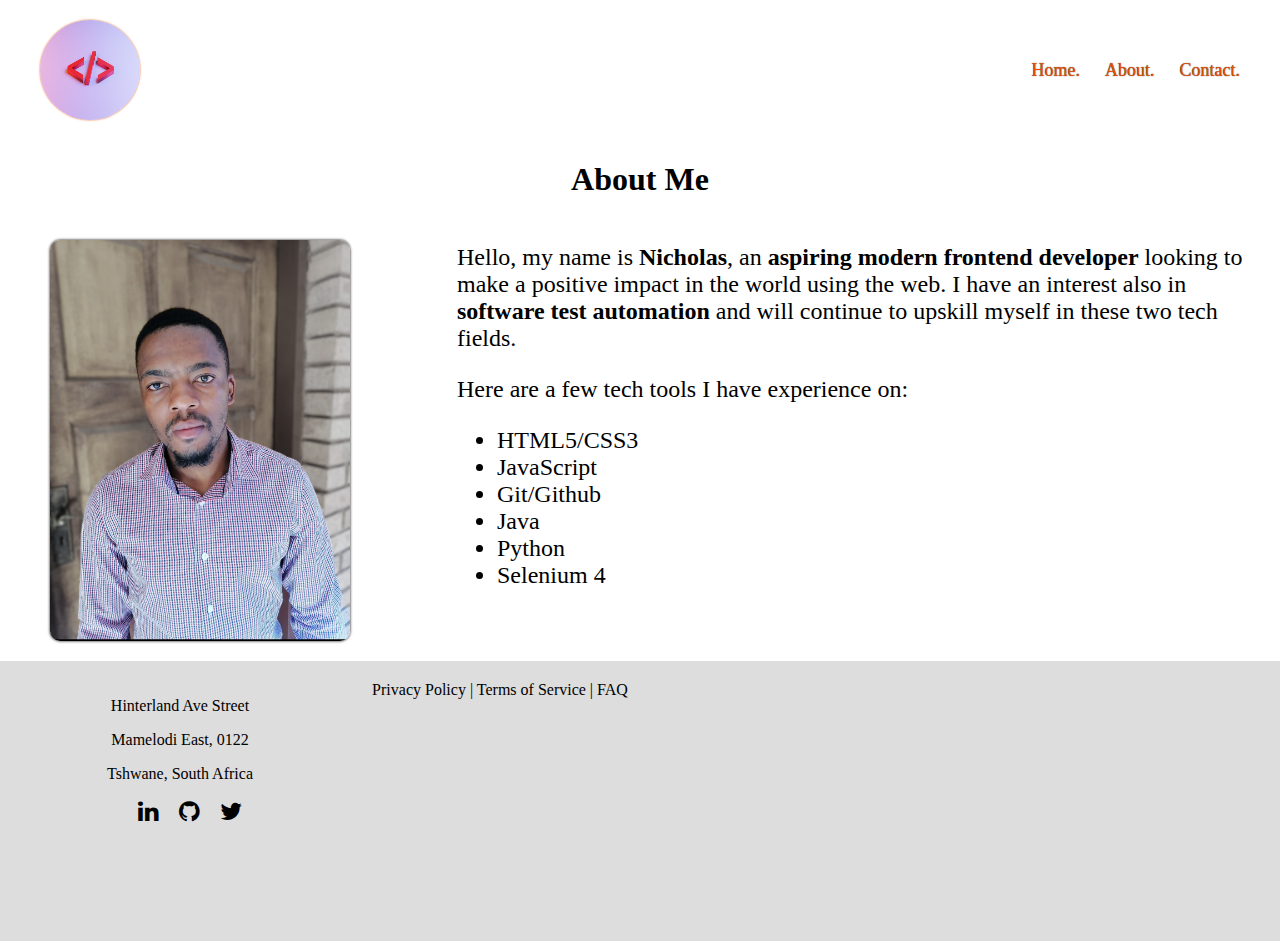
==== about.html @ f92638f6 "Initial commit" ====
<!DOCTYPE html>
<html>
  <head>
    <meta charset="UTF-8">
    <title>About Me</title>
    <link rel="stylesheet" href="https://cdnjs.cloudflare.com/ajax/libs/font-awesome/4.7.0/css/font-awesome.min.css">
    <style>
      * {
        box-sizing: border-box;
      }
      body {
        font-family: Cambria, Cochin, Georgia, Times, 'Times New Roman', serif;
        margin: 0;
      }

      header {
        display: flex;
        justify-content: space-between;
        align-items: center;
        padding: 20px 40px;
        background-color: #fff;
      }
      .logo {
        width: 100px;
        height: 100px;
        border-radius: 50%;
        box-shadow: 0 0 2px 0px #e75000;
      }
      nav {
        display: flex;
        justify-content: center;
        align-items: center;
      }
      nav a {
        margin-left: 25px;
        color: #e75000;
        font-size: 18px;
        text-shadow: 0 0 1px #222;
        text-decoration: none;
      }
      nav a:hover {
        color: #333;
      }
      main  {
        padding: 0 30px;
      }
      main > div {
        display: flex;
        justify-content: space-between;
        gap: 40px;
      }

      h1 {
        text-align: center;
      }
      .about-me {
        width: 65%;
        font-size: 1.5rem;
      }
      .image {
        width: 300px;
        box-shadow: 0 0 3px #000;
        object-fit: cover;
        border-radius: 10px;
        margin: 20px;
      }
      footer {
        display: flex;
        flex-wrap: wrap;
        justify-content: space-between;
        padding: 20px;
        background-color: #ddd;
      }
      .address {
        text-align: center;
        flex: 10%;
      }
      .social-media {
        display: flex;
        justify-content: center;
        align-items: center;
      }
      .social-media i {
        margin-left: 20px;
        font-size: 24px;
        color: #000;
      }
      .quick-links {
        text-align: center;
        flex: 10%;
      }
      .quick-links a {
        margin-top: 20px;
        color: #000;
        text-decoration: none;
      }
      .map {
        width: 100%;
        height: 240px;
        flex: 30%;
      }
    </style>
  </head>
  <body>
  <header>
    <img src="assets/logo.jpg" alt="Logo" class="logo">
    <nav>
      <a href="index.html">Home.</a>
      <a href="#">About.</a>
      <a href="contact.html">Contact.</a>
    </nav>
  </header>
  <main>
    <h1>About Me</h1>
    <div>
      <img src="assets/nicho.jpg" alt="Nicholas picture" class="image">
      <div class="about-me">
          <p>Hello, my name is <b>Nicholas</b>, an <b>aspiring modern frontend developer</b> looking to make a positive impact
            in the world using the web. I have an interest also in <b>software test automation</b> and will continue
            to upskill myself in these two tech fields. 
          </p>
          <p>Here are a few tech tools I have experience on:</p>
          <ul>
            <li>HTML5/CSS3</li>
            <li>JavaScript</li>
            <li>Git/Github</li>
            <li>Java</li>
            <li>Python</li>
            <li>Selenium 4</li>
          </ul>
      </div>
    </div>
  </main>
  <footer>
    <div class="address">
      <p>Hinterland Ave Street</p>
      <p>Mamelodi East, 0122</p>
      <p>Tshwane, South Africa</p>
      <div class="social-media">
        <a href="https://za.linkedin.com/in/nicholasrabalao" target="_blank"><i class="fa fa-linkedin"></i></a>
        <a href="https://github.com/rabnic" target="_blank"><i class="fa fa-github"></i></a>
        <a href="https://mobile.twitter.com/rabnic101" target="_blank"><i class="fa fa-twitter" aria-hidden="true"></i></a>
      </div>
    </div>
    <div class="quick-links">
      <a href="#">Privacy Policy | </a>
      <a href="#">Terms of Service | </a>
      <a href="#">FAQ</a>
    </div>
    <div class="map">
      <iframe src="https://www.google.com/maps/embed?pb=!1m18!1m12!1m3!1d5351.891493876127!2d28.391300148379692!3d-25.72312924536731!2m3!1f0!2f0!3f0!3m2!1i1024!2i768!4f13.1!3m3!1m2!1s0x1e955f3419f8521f%3A0xb4053d3353d81b4b!2sHinterland%20Ave%2C%20Mamelodi%2C%20Pretoria%2C%200122!5e0!3m2!1sen!2sza!4v1675753334502!5m2!1sen!2sza" width="600" height="240" style="border:0;" allowfullscreen="" loading="lazy" referrerpolicy="no-referrer-when-downgrade"></iframe>
    </div>
  </footer>
</body>
</html>
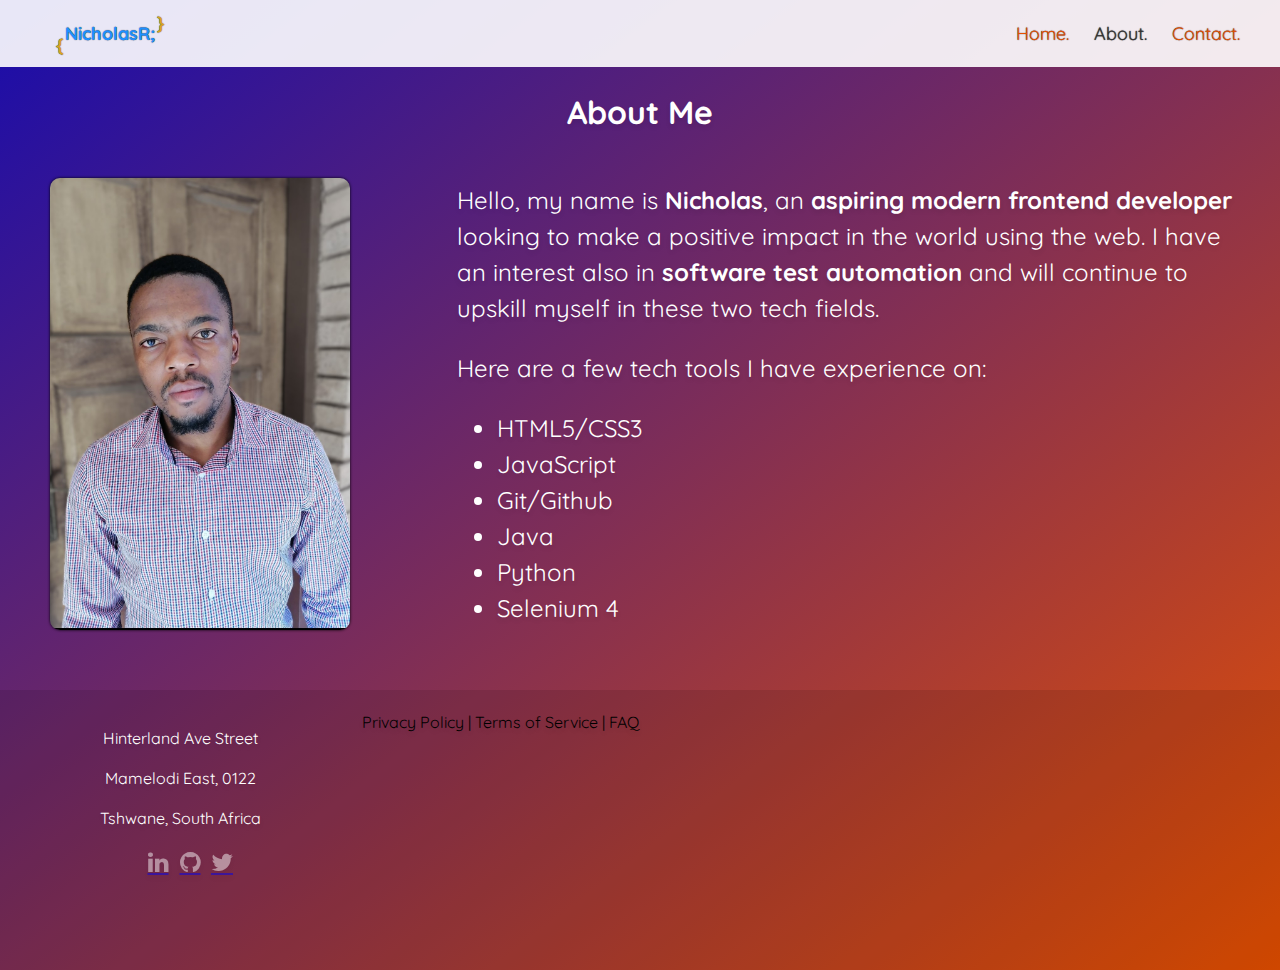
==== commit f2c959ba: "Task 2 CSS additions" ====
--- a/about.html
+++ b/about.html
@@ -4,43 +4,9 @@
     <meta charset="UTF-8">
     <title>About Me</title>
     <link rel="stylesheet" href="https://cdnjs.cloudflare.com/ajax/libs/font-awesome/4.7.0/css/font-awesome.min.css">
+    <link rel="stylesheet" href="https://fonts.googleapis.com/css?family=Montserrat|Quicksand">
+    <link rel="stylesheet" href="assets/css/styles.css">
     <style>
-      * {
-        box-sizing: border-box;
-      }
-      body {
-        font-family: Cambria, Cochin, Georgia, Times, 'Times New Roman', serif;
-        margin: 0;
-      }
-
-      header {
-        display: flex;
-        justify-content: space-between;
-        align-items: center;
-        padding: 20px 40px;
-        background-color: #fff;
-      }
-      .logo {
-        width: 100px;
-        height: 100px;
-        border-radius: 50%;
-        box-shadow: 0 0 2px 0px #e75000;
-      }
-      nav {
-        display: flex;
-        justify-content: center;
-        align-items: center;
-      }
-      nav a {
-        margin-left: 25px;
-        color: #e75000;
-        font-size: 18px;
-        text-shadow: 0 0 1px #222;
-        text-decoration: none;
-      }
-      nav a:hover {
-        color: #333;
-      }
       main  {
         padding: 0 30px;
       }
@@ -64,56 +30,21 @@
         border-radius: 10px;
         margin: 20px;
       }
-      footer {
-        display: flex;
-        flex-wrap: wrap;
-        justify-content: space-between;
-        padding: 20px;
-        background-color: #ddd;
-      }
-      .address {
-        text-align: center;
-        flex: 10%;
-      }
-      .social-media {
-        display: flex;
-        justify-content: center;
-        align-items: center;
-      }
-      .social-media i {
-        margin-left: 20px;
-        font-size: 24px;
-        color: #000;
-      }
-      .quick-links {
-        text-align: center;
-        flex: 10%;
-      }
-      .quick-links a {
-        margin-top: 20px;
-        color: #000;
-        text-decoration: none;
-      }
-      .map {
-        width: 100%;
-        height: 240px;
-        flex: 30%;
-      }
     </style>
   </head>
   <body>
   <header>
-    <img src="assets/logo.jpg" alt="Logo" class="logo">
+    <a href="index.html" class="logo">NicholasR;</a>
     <nav>
       <a href="index.html">Home.</a>
-      <a href="#">About.</a>
+      <a href="#" class="active">About.</a>
       <a href="contact.html">Contact.</a>
     </nav>
   </header>
   <main>
     <h1>About Me</h1>
     <div>
-      <img src="assets/nicho.jpg" alt="Nicholas picture" class="image">
+      <img src="assets/images/nicho.jpg" alt="Nicholas picture" class="image">
       <div class="about-me">
           <p>Hello, my name is <b>Nicholas</b>, an <b>aspiring modern frontend developer</b> looking to make a positive impact
             in the world using the web. I have an interest also in <b>software test automation</b> and will continue
--- a/assets/css/styles.css
+++ b/assets/css/styles.css
@@ -0,0 +1,131 @@
+* {
+    box-sizing: border-box;
+  }
+
+html {
+    background-color: #5f45bb;
+    background-image: linear-gradient(to bottom right,#180cac, #e75000);
+    color: #fff;
+    font-family: "Quicksand", sans-serif;
+    font-size: 16px;
+    -moz-osx-font-smoothing: grayscale;
+    -webkit-font-smoothing: antialiased;
+    line-height: 1.5;
+    min-height: 100vh;
+    min-width: 300px;
+    overflow-x: hidden;
+    text-shadow: 0 3px 5px rgba(0,0,0,0.1);
+}
+  body {
+    margin: 0;
+  }
+
+/* Header Section*/
+
+  header {
+    display: flex;
+    justify-content: space-between;
+    align-items: center;
+    padding: 20px 40px;
+    background-color: rgba(255,255,255,.9);
+  }
+  .logo {
+    margin-left: 25px;
+    color: #1e90ff;
+    font-size: 18px;
+    text-shadow: 0 0 1px #222;
+    text-decoration: none;
+    position: relative;
+    font-weight: 700;
+  }
+  .logo:hover {
+    font-weight: 900;
+  }
+  .logo::before {
+    content: "{";
+    position: absolute;
+    bottom: -40%;
+    left: -10%;
+    color: #daa520;
+  }
+  .logo::after {
+    content: "}";
+    position: absolute;
+    top: -40%;
+    right: -10%;
+    color: #daa520;
+  }
+  nav {
+    display: flex;
+    justify-content: center;
+    align-items: center;
+  }
+  nav a {
+    margin-left: 25px;
+    color: #e75000;
+    font-size: 18px;
+    text-shadow: 0 0 1px #222;
+    text-decoration: none;
+  }
+  nav a:hover,
+  .active {
+    color: #333;
+  }
+
+
+  /* Footer Section */
+  footer {
+    display: flex;
+    flex-wrap: wrap;
+    justify-content: space-between;
+    padding: 20px;
+    margin-top: 2.5rem;
+    background-color: rgba(0,0,0,0.1);
+  }
+  .address {
+    text-align: center;
+    flex: 10%;
+  }
+  .social-media {
+    display: flex;
+    justify-content: center;
+    align-items: center;
+  }
+  .social-media i {
+    margin-left: 20px;
+    font-size: 24px;
+    color: whitesmoke;
+  }
+  .social-media a {
+    align-items: center;
+    display: flex;
+    font-size: 1.5rem;
+    height: 2rem;
+    justify-content: center;
+    opacity: .5;
+    transition-property: opacity, transform;
+    width: 2rem;
+    will-change: opacity, transform;
+}
+.social-media a:hover {
+    opacity: 1;
+    transform: scale(1.25);
+}
+.social-media a:active {
+    opacity: 1;
+    transform: scale(1.1);
+}
+  .quick-links {
+    text-align: center;
+    flex: 10%;
+  }
+  .quick-links a {
+    margin-top: 20px;
+    color: #000;
+    text-decoration: none;
+  }
+  .map {
+    width: 100%;
+    height: 240px;
+    flex: 30%;
+  }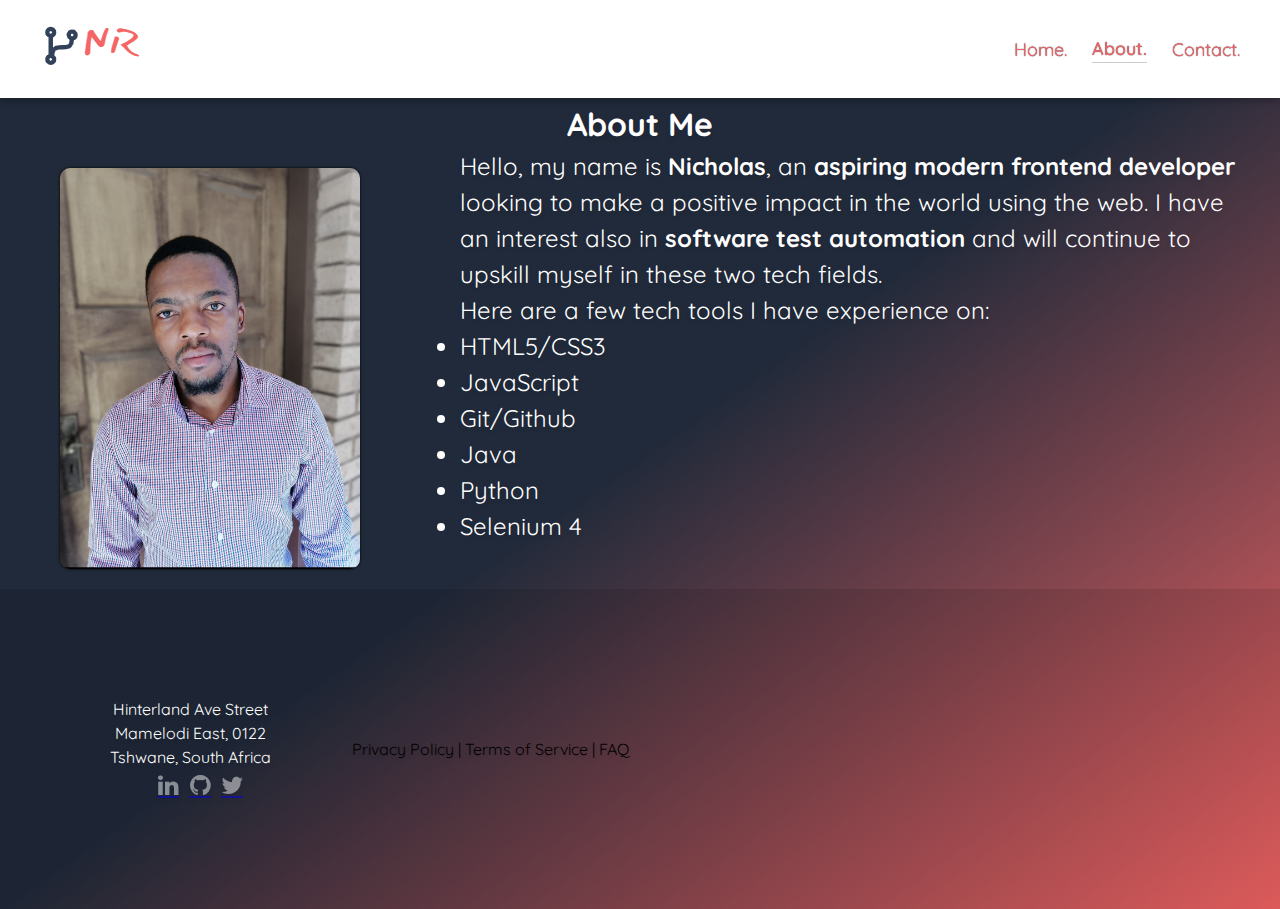
==== commit 23db61d1: "Formspree integration, linear-gradient & animated bg" ====
--- a/about.html
+++ b/about.html
@@ -5,6 +5,7 @@
     <title>About Me</title>
     <link rel="stylesheet" href="https://cdnjs.cloudflare.com/ajax/libs/font-awesome/4.7.0/css/font-awesome.min.css">
     <link rel="stylesheet" href="https://fonts.googleapis.com/css?family=Montserrat|Quicksand">
+    <link rel="stylesheet" href="assets/css/animations.css">
     <link rel="stylesheet" href="assets/css/styles.css">
     <style>
       main  {
@@ -33,15 +34,17 @@
     </style>
   </head>
   <body>
-  <header>
-    <a href="index.html" class="logo">NicholasR;</a>
+  <header class="main-side-margins">
+    <a href="index.html" class="logo">
+      <img src="/assets/logo/logo1.png" alt="logo">
+    </a>
     <nav>
       <a href="index.html">Home.</a>
       <a href="#" class="active">About.</a>
       <a href="contact.html">Contact.</a>
     </nav>
   </header>
-  <main>
+  <main class="main-side-margins">
     <h1>About Me</h1>
     <div>
       <img src="assets/images/nicho.jpg" alt="Nicholas picture" class="image">
@@ -62,7 +65,7 @@
       </div>
     </div>
   </main>
-  <footer>
+  <footer class="main-side-margins">
     <div class="address">
       <p>Hinterland Ave Street</p>
       <p>Mamelodi East, 0122</p>
--- a/assets/css/animations.css
+++ b/assets/css/animations.css
@@ -0,0 +1,166 @@
+@keyframes move {
+    100% {
+        transform: translate3d(0, 0, 1px) rotate(360deg);
+    }
+}
+
+
+.background {
+    position: fixed;
+    z-index: -1;
+    width: 100vw;
+    height: 100vh;
+    top: 0;
+    left: 0;
+    background: #33425b;
+    overflow: hidden;
+}
+
+.background span {
+    width: 20vmin;
+    height: 20vmin;
+    border-radius: 20vmin;
+    backface-visibility: hidden;
+    position: absolute;
+    animation: move;
+    animation-duration: 45;
+    animation-timing-function: linear;
+    animation-iteration-count: infinite;
+}
+
+
+.background span:nth-child(0) {
+    color: #583C87;
+    top: 73%;
+    left: 96%;
+    animation-duration: 23s;
+    animation-delay: -41s;
+    transform-origin: 11vw 7vh;
+    box-shadow: 40vmin 0 5.953020078963206vmin currentColor;
+}
+.background span:nth-child(1) {
+    color: #583C87;
+    top: 63%;
+    left: 68%;
+    animation-duration: 8s;
+    animation-delay: -23s;
+    transform-origin: -7vw -14vh;
+    box-shadow: -40vmin 0 5.940136024410852vmin currentColor;
+}
+.background span:nth-child(2) {
+    color: #306040;
+    top: 54%;
+    left: 62%;
+    animation-duration: 16s;
+    animation-delay: -7s;
+    transform-origin: -19vw 14vh;
+    box-shadow: -40vmin 0 5.471797781691054vmin currentColor;
+}
+.background span:nth-child(3) {
+    color: #f22f0f;
+    top: 10%;
+    left: 51%;
+    animation-duration: 38s;
+    animation-delay: -23s;
+    transform-origin: 24vw -16vh;
+    box-shadow: 40vmin 0 5.476714451799298vmin currentColor;
+}
+.background span:nth-child(4) {
+    color: #583C87;
+    top: 82%;
+    left: 63%;
+    animation-duration: 21s;
+    animation-delay: -48s;
+    transform-origin: 19vw -9vh;
+    box-shadow: -40vmin 0 5.9199550195365696vmin currentColor;
+}
+.background span:nth-child(5) {
+    color: #E45A84;
+    top: 81%;
+    left: 3%;
+    animation-duration: 26s;
+    animation-delay: -17s;
+    transform-origin: 19vw 3vh;
+    box-shadow: -40vmin 0 5.333777073296177vmin currentColor;
+}
+.background span:nth-child(6) {
+    color: #f66565;
+    top: 74%;
+    left: 15%;
+    animation-duration: 10s;
+    animation-delay: -21s;
+    transform-origin: 0vw 20vh;
+    box-shadow: 40vmin 0 5.6942148413228235vmin currentColor;
+}
+.background span:nth-child(7) {
+    color: #56be41;
+    top: 27%;
+    left: 28%;
+    animation-duration: 20s;
+    animation-delay: -14s;
+    transform-origin: -11vw 11vh;
+    box-shadow: 40vmin 0 5.6390427737221085vmin currentColor;
+}
+.background span:nth-child(8) {
+    color: #f66565;
+    top: 82%;
+    left: 40%;
+    animation-duration: 40s;
+    animation-delay: -21s;
+    transform-origin: -1vw 18vh;
+    box-shadow: -40vmin 0 5.518510955146656vmin currentColor;
+}
+.background span:nth-child(9) {
+    color: #583C87;
+    top: 12%;
+    left: 87%;
+    animation-duration: 54s;
+    animation-delay: -31s;
+    transform-origin: -7vw -13vh;
+    box-shadow: 40vmin 0 5.157415306946546vmin currentColor;
+}
+.background span:nth-child(10) {
+    color: #E45A84;
+    top: 100%;
+    left: 14%;
+    animation-duration: 43s;
+    animation-delay: -19s;
+    transform-origin: 18vw -19vh;
+    box-shadow: -40vmin 0 5.449330174903652vmin currentColor;
+}
+.background span:nth-child(11) {
+    color: #583C87;
+    top: 27%;
+    left: 53%;
+    animation-duration: 25s;
+    animation-delay: -44s;
+    transform-origin: 23vw -7vh;
+    box-shadow: 40vmin 0 5.630420451438224vmin currentColor;
+}
+.background span:nth-child(12) {
+    color: #56be41;
+    top: 85%;
+    left: 36%;
+    animation-duration: 30s;
+    animation-delay: -28s;
+    transform-origin: -11vw 20vh;
+    box-shadow: -40vmin 0 5.068755831469909vmin currentColor;
+}
+.background span:nth-child(13) {
+    color: #93902f;
+    top: 61%;
+    left: 27%;
+    animation-duration: 37s;
+    animation-delay: -4s;
+    transform-origin: 23vw -9vh;
+    box-shadow: -40vmin 0 5.409451221899558vmin currentColor;
+}
+.background span:nth-child(14) {
+    color: #34efe4;
+    top: 12%;
+    left: 35%;
+    animation-duration: 34s;
+    animation-delay: -19s;
+    transform-origin: -10vw -23vh;
+    box-shadow: -40vmin 0 5.400829454800401vmin currentColor;
+}
--- a/assets/css/styles.css
+++ b/assets/css/styles.css
@@ -1,10 +1,12 @@
 * {
     box-sizing: border-box;
+    margin: 0;
+    padding: 0;
   }
 
 html {
     background-color: #5f45bb;
-    background-image: linear-gradient(to bottom right,#180cac, #e75000);
+    background-image: linear-gradient(to bottom right,#212a3a 50%, #f66565);
     color: #fff;
     font-family: "Quicksand", sans-serif;
     font-size: 16px;
@@ -13,24 +15,35 @@
     line-height: 1.5;
     min-height: 100vh;
     min-width: 300px;
+    width: 100%;
     overflow-x: hidden;
     text-shadow: 0 3px 5px rgba(0,0,0,0.1);
 }
   body {
     margin: 0;
+    padding-top: 100px;
+  }
+
+  .main-side-margins {
+    padding-left: 40px;
+    padding-right: 40px;
   }
 
 /* Header Section*/
 
   header {
+    position: fixed;
+    top: 0;
+    width: 100%;
+    z-index: 100;
     display: flex;
     justify-content: space-between;
     align-items: center;
-    padding: 20px 40px;
-    background-color: rgba(255,255,255,.9);
+    padding: 20px 0px;
+    background-color: #fff;
+    box-shadow: 0 4px 6px rgba(0,0,0,.2);
   }
   .logo {
-    margin-left: 25px;
     color: #1e90ff;
     font-size: 18px;
     text-shadow: 0 0 1px #222;
@@ -42,18 +55,11 @@
     font-weight: 900;
   }
   .logo::before {
-    content: "{";
-    position: absolute;
-    bottom: -40%;
-    left: -10%;
-    color: #daa520;
+    content: "";
+
   }
   .logo::after {
-    content: "}";
-    position: absolute;
-    top: -40%;
-    right: -10%;
-    color: #daa520;
+    content: "";
   }
   nav {
     display: flex;
@@ -62,14 +68,17 @@
   }
   nav a {
     margin-left: 25px;
-    color: #e75000;
+    color: #f66565;
     font-size: 18px;
-    text-shadow: 0 0 1px #222;
+    text-shadow: 0 0 1px #212a3a;
     text-decoration: none;
   }
+
+ 
   nav a:hover,
   .active {
-    color: #333;
+    font-weight: 500;
+    border-bottom: rgba(0,0,0,.2) .3px solid;
   }
 
 
@@ -78,8 +87,8 @@
     display: flex;
     flex-wrap: wrap;
     justify-content: space-between;
-    padding: 20px;
-    margin-top: 2.5rem;
+    align-items: center;
+    padding: 40px 20px;
     background-color: rgba(0,0,0,0.1);
   }
   .address {
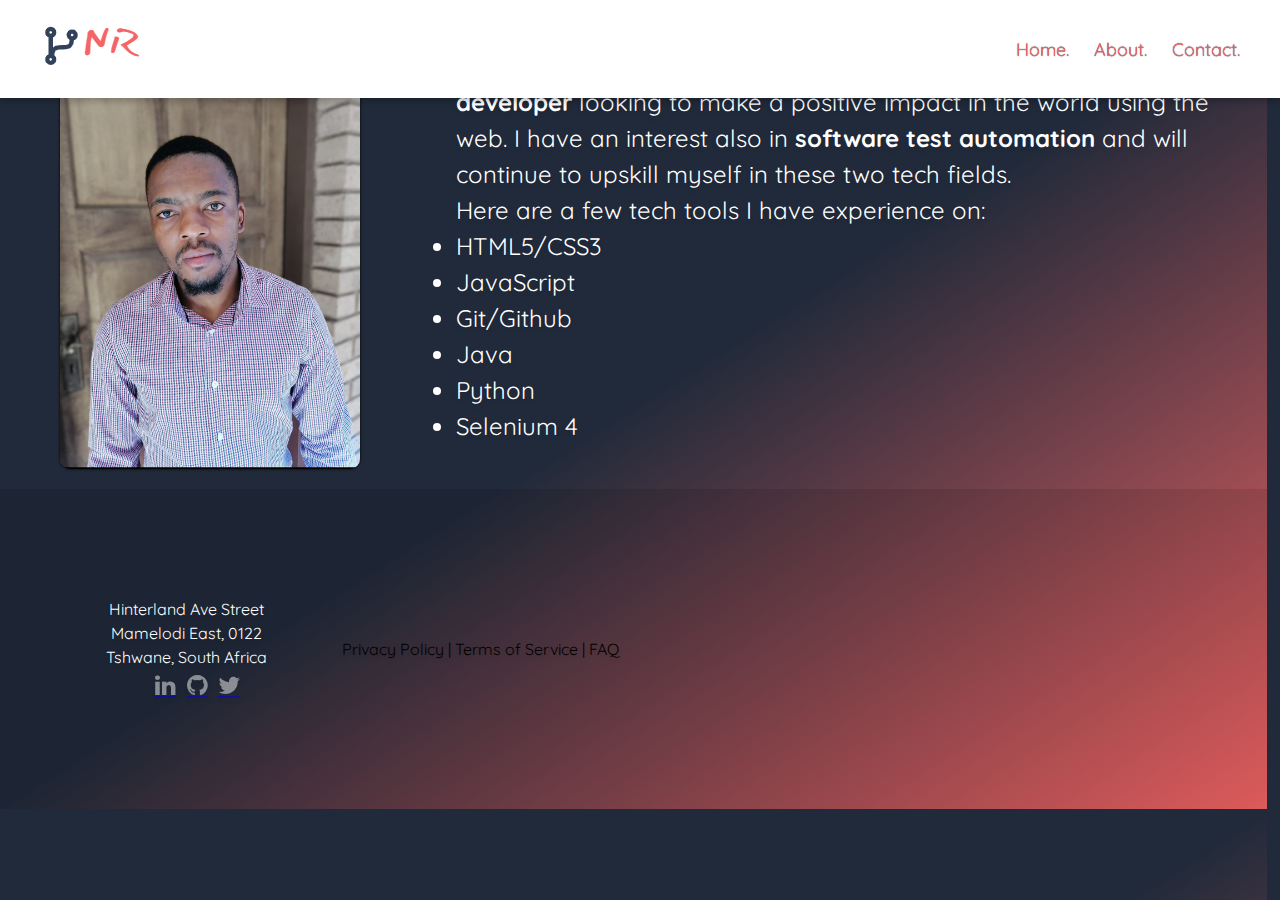
==== commit ac90e939: "Modified index.html to include current focus and projects" ====
--- a/about.html
+++ b/about.html
@@ -2,15 +2,13 @@
 <html>
   <head>
     <meta charset="UTF-8">
+    <meta name="viewport" content="width=device-width, initial-scale=1.0">
     <title>About Me</title>
     <link rel="stylesheet" href="https://cdnjs.cloudflare.com/ajax/libs/font-awesome/4.7.0/css/font-awesome.min.css">
     <link rel="stylesheet" href="https://fonts.googleapis.com/css?family=Montserrat|Quicksand">
     <link rel="stylesheet" href="assets/css/animations.css">
     <link rel="stylesheet" href="assets/css/styles.css">
     <style>
-      main  {
-        padding: 0 30px;
-      }
       main > div {
         display: flex;
         justify-content: space-between;
--- a/assets/css/animations.css
+++ b/assets/css/animations.css
@@ -8,8 +8,8 @@
 .background {
     position: fixed;
     z-index: -1;
-    width: 100vw;
-    height: 100vh;
+    width: 99vw;
+    height: 99vh;
     top: 0;
     left: 0;
     background: #33425b;
--- a/assets/css/styles.css
+++ b/assets/css/styles.css
@@ -1,140 +1,147 @@
+/* Google Fonts */
+@import url("https://fonts.googleapis.com/css2?family=Bebas+Neue&display=swap");
+@import url("assets/fonts/Bebas_Neue/BebasNeue-Regular.ttf");
+
 * {
-    box-sizing: border-box;
-    margin: 0;
-    padding: 0;
-  }
+  box-sizing: border-box;
+  margin: 0;
+  padding: 0;
+  /* outline: 1px solid #f00 !important; */
+}
 
 html {
-    background-color: #5f45bb;
-    background-image: linear-gradient(to bottom right,#212a3a 50%, #f66565);
-    color: #fff;
-    font-family: "Quicksand", sans-serif;
-    font-size: 16px;
-    -moz-osx-font-smoothing: grayscale;
-    -webkit-font-smoothing: antialiased;
-    line-height: 1.5;
-    min-height: 100vh;
-    min-width: 300px;
-    width: 100%;
-    overflow-x: hidden;
-    text-shadow: 0 3px 5px rgba(0,0,0,0.1);
+  background-color: #212a3a;
+  background-image: linear-gradient(to bottom right, #212a3a 50%, #f66565);
+  color: #fff;
+  font-family: "Quicksand", sans-serif;
+  font-size: 16px;
+  -moz-osx-font-smoothing: grayscale;
+  -webkit-font-smoothing: antialiased;
+  line-height: 1.5;
+  max-height: 100vh;
+  max-width: 99vw;
+
+  text-shadow: 0 3px 5px rgba(0, 0, 0, 0.1);
 }
-  body {
-    margin: 0;
-    padding-top: 100px;
-  }
+body {
+  width: 100%;
+  height: 100%;
+  margin: 0;
+  overflow: auto;
+  /* overflow-x: hidden; */
+}
 
-  .main-side-margins {
-    padding-left: 40px;
-    padding-right: 40px;
-  }
+main {
+  padding: 0 30px 0;
+}
+
+.main-side-margins {
+  padding-left: 40px;
+  padding-right: 40px;
+}
 
 /* Header Section*/
 
-  header {
-    position: fixed;
-    top: 0;
-    width: 100%;
-    z-index: 100;
-    display: flex;
-    justify-content: space-between;
-    align-items: center;
-    padding: 20px 0px;
-    background-color: #fff;
-    box-shadow: 0 4px 6px rgba(0,0,0,.2);
-  }
-  .logo {
-    color: #1e90ff;
-    font-size: 18px;
-    text-shadow: 0 0 1px #222;
-    text-decoration: none;
-    position: relative;
-    font-weight: 700;
-  }
-  .logo:hover {
-    font-weight: 900;
-  }
-  .logo::before {
-    content: "";
+header {
+  position: fixed;
+  top: 0;
+  width: 100%;
+  z-index: 100;
+  display: flex;
+  justify-content: space-between;
+  align-items: center;
+  padding: 20px 0px;
+  background-color: #fff;
+  box-shadow: 0 4px 6px rgba(0, 0, 0, 0.2);
+}
+.logo {
+  color: #1e90ff;
+  font-size: 18px;
+  text-shadow: 0 0 1px #222;
+  text-decoration: none;
+  position: relative;
+  font-weight: 700;
+}
+.logo:hover {
+  font-weight: 900;
+}
+.logo::before {
+  content: "";
+}
+.logo::after {
+  content: "";
+}
+nav {
+  display: flex;
+  justify-content: center;
+  align-items: center;
+}
+nav a {
+  margin-left: 25px;
+  color: #f66565;
+  font-size: 18px;
+  text-shadow: 0 0 1px #212a3a;
+  text-decoration: none;
+}
 
-  }
-  .logo::after {
-    content: "";
-  }
-  nav {
-    display: flex;
-    justify-content: center;
-    align-items: center;
-  }
-  nav a {
-    margin-left: 25px;
-    color: #f66565;
-    font-size: 18px;
-    text-shadow: 0 0 1px #212a3a;
-    text-decoration: none;
-  }
+nav a:hover {
+  font-weight: 500;
+  border-bottom: rgba(0, 0, 0, 0.2) 0.3px solid;
+}
 
- 
-  nav a:hover,
-  .active {
-    font-weight: 500;
-    border-bottom: rgba(0,0,0,.2) .3px solid;
-  }
-
-
-  /* Footer Section */
-  footer {
-    display: flex;
-    flex-wrap: wrap;
-    justify-content: space-between;
-    align-items: center;
-    padding: 40px 20px;
-    background-color: rgba(0,0,0,0.1);
-  }
-  .address {
-    text-align: center;
-    flex: 10%;
-  }
-  .social-media {
-    display: flex;
-    justify-content: center;
-    align-items: center;
-  }
-  .social-media i {
-    margin-left: 20px;
-    font-size: 24px;
-    color: whitesmoke;
-  }
-  .social-media a {
-    align-items: center;
-    display: flex;
-    font-size: 1.5rem;
-    height: 2rem;
-    justify-content: center;
-    opacity: .5;
-    transition-property: opacity, transform;
-    width: 2rem;
-    will-change: opacity, transform;
+/* Footer Section */
+footer {
+  display: flex;
+  flex-wrap: wrap;
+  justify-content: space-between;
+  align-items: center;
+  padding: 40px 20px;
+  background-color: rgba(0, 0, 0, 0.1);
+}
+.address {
+  text-align: center;
+  flex: 10%;
+}
+.social-media {
+  display: flex;
+  justify-content: center;
+  align-items: center;
+}
+.social-media i {
+  margin-left: 20px;
+  font-size: 24px;
+  color: whitesmoke;
+}
+.social-media a {
+  align-items: center;
+  display: flex;
+  font-size: 1.5rem;
+  height: 2rem;
+  justify-content: center;
+  opacity: 0.5;
+  transition-property: opacity, transform;
+  width: 2rem;
+  will-change: opacity, transform;
 }
 .social-media a:hover {
-    opacity: 1;
-    transform: scale(1.25);
+  opacity: 1;
+  transform: scale(1.25);
 }
 .social-media a:active {
-    opacity: 1;
-    transform: scale(1.1);
+  opacity: 1;
+  transform: scale(1.1);
 }
-  .quick-links {
-    text-align: center;
-    flex: 10%;
-  }
-  .quick-links a {
-    margin-top: 20px;
-    color: #000;
-    text-decoration: none;
-  }
-  .map {
-    width: 100%;
-    height: 240px;
-    flex: 30%;
-  }+.quick-links {
+  text-align: center;
+  flex: 10%;
+}
+.quick-links a {
+  margin-top: 20px;
+  color: #000;
+  text-decoration: none;
+}
+.map {
+  width: 100%;
+  height: 240px;
+  flex: 30%;
+}
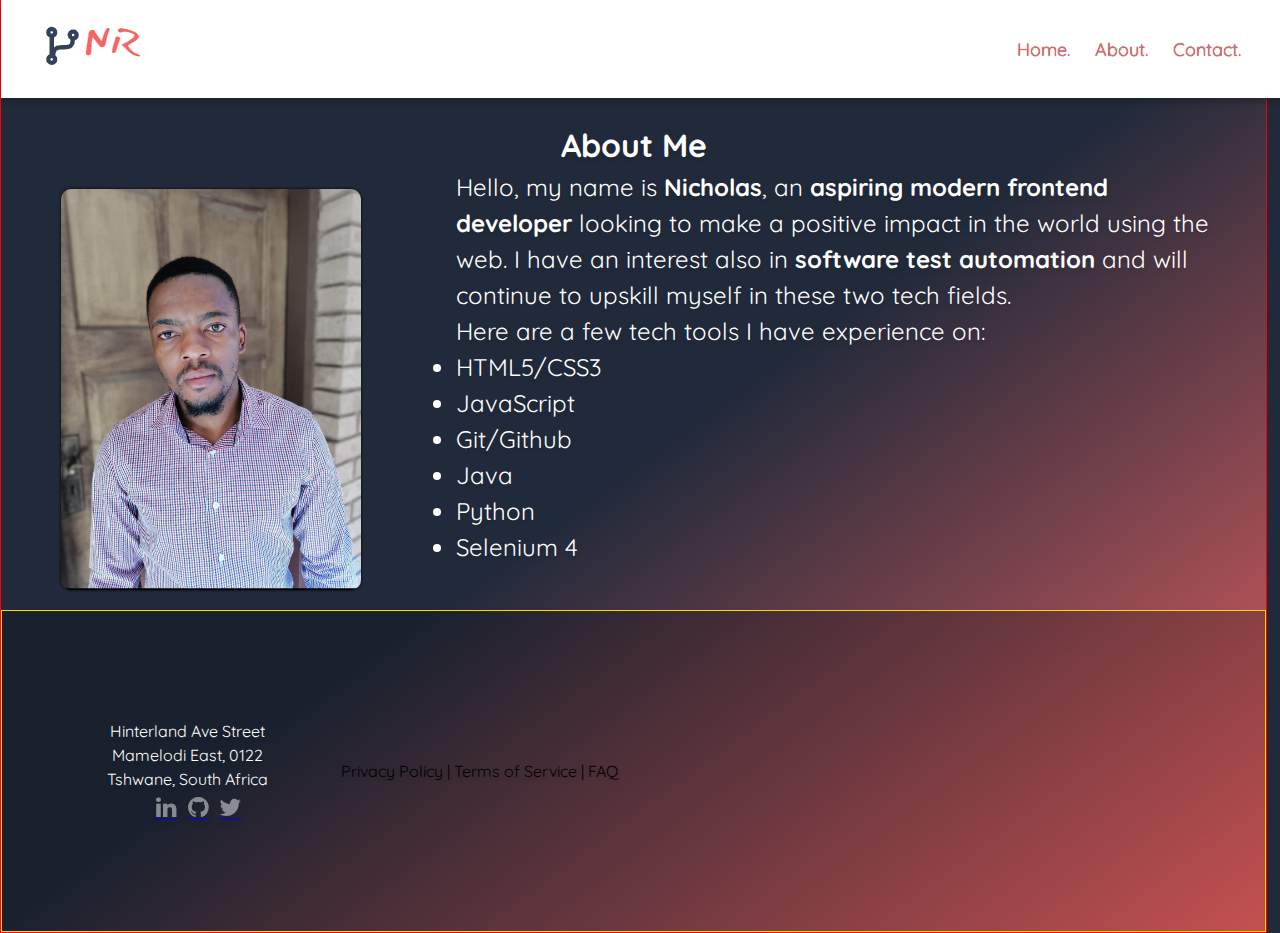
==== commit f760caac: "modified project cards, alignment and background" ====
--- a/about.html
+++ b/about.html
@@ -43,7 +43,7 @@
     </nav>
   </header>
   <main class="main-side-margins">
-    <h1>About Me</h1>
+    <h1 style="margin-top: 120px;">About Me</h1>
     <div>
       <img src="assets/images/nicho.jpg" alt="Nicholas picture" class="image">
       <div class="about-me">
--- a/assets/css/styles.css
+++ b/assets/css/styles.css
@@ -1,6 +1,6 @@
 /* Google Fonts */
 @import url("https://fonts.googleapis.com/css2?family=Bebas+Neue&display=swap");
-@import url("assets/fonts/Bebas_Neue/BebasNeue-Regular.ttf");
+@import url("../fonts/Bebas_Neue/BebasNeue-Regular.ttf");
 
 * {
   box-sizing: border-box;
@@ -10,29 +10,30 @@
 }
 
 html {
-  background-color: #212a3a;
-  background-image: linear-gradient(to bottom right, #212a3a 50%, #f66565);
-  color: #fff;
+ color: #fff;
   font-family: "Quicksand", sans-serif;
   font-size: 16px;
   -moz-osx-font-smoothing: grayscale;
   -webkit-font-smoothing: antialiased;
   line-height: 1.5;
-  max-height: 100vh;
+  
   max-width: 99vw;
-
+  border: .5px solid red;
   text-shadow: 0 3px 5px rgba(0, 0, 0, 0.1);
 }
 body {
   width: 100%;
   height: 100%;
   margin: 0;
-  overflow: auto;
-  /* overflow-x: hidden; */
+  overflow-y: auto; background-color: #212a3a;
+  background-image: linear-gradient(to bottom right, #212a3a 50%, #f66565);
+  
+
+  /* overflow-x: hidden; */ 
 }
 
 main {
-  padding: 0 30px 0;
+  /* padding: 0 30px 0; */
 }
 
 .main-side-margins {
@@ -96,7 +97,8 @@
   justify-content: space-between;
   align-items: center;
   padding: 40px 20px;
-  background-color: rgba(0, 0, 0, 0.1);
+  background-color: rgba(0, 0, 0, 0.2);
+  border: .5px solid gold;
 }
 .address {
   text-align: center;
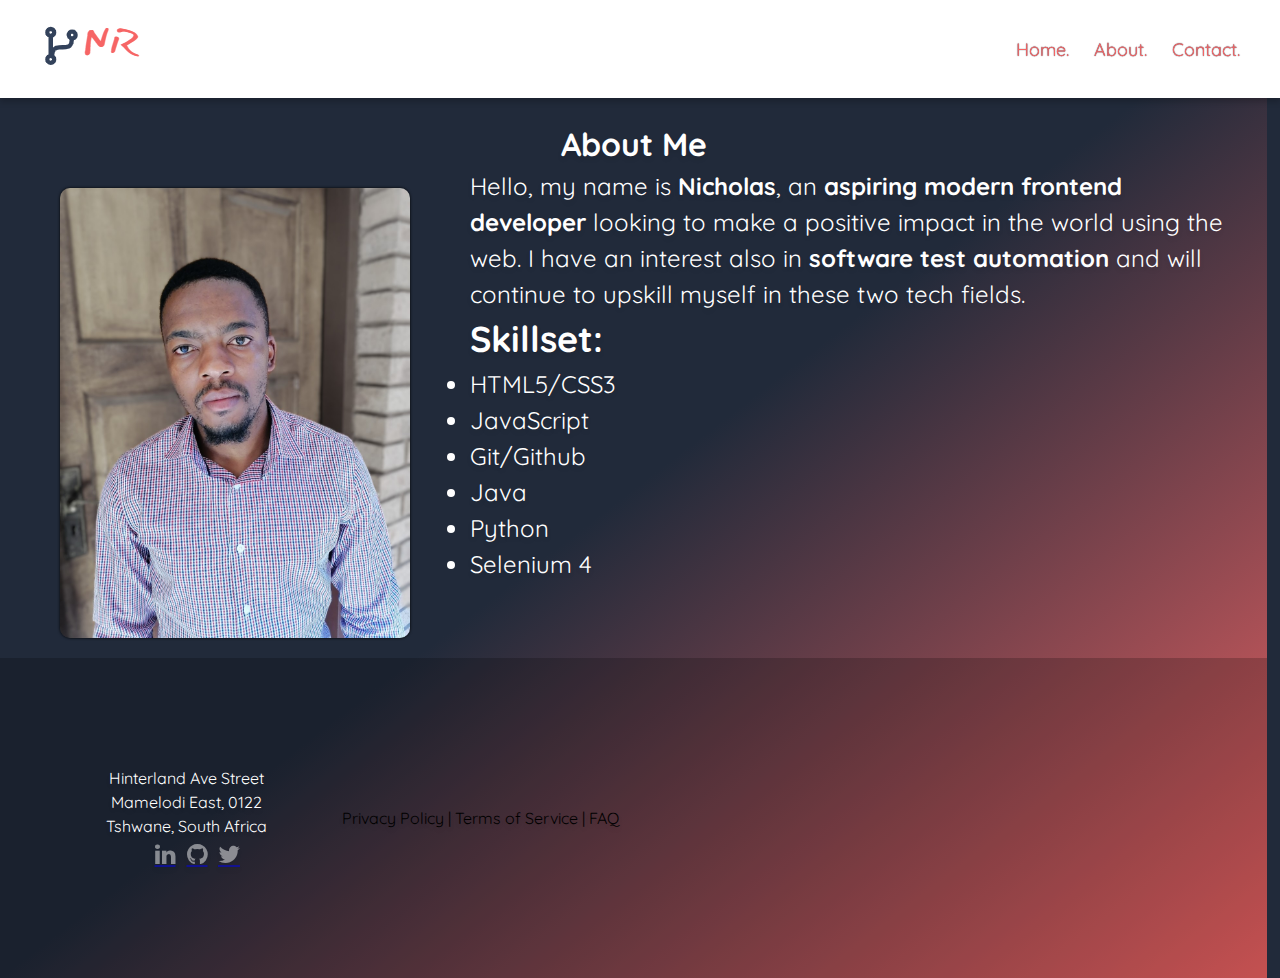
==== commit e7d9770e: "replaced oldagram project with scoreboard" ====
--- a/about.html
+++ b/about.html
@@ -23,11 +23,17 @@
         font-size: 1.5rem;
       }
       .image {
-        width: 300px;
+        width: 30%;
+        height: 450px;
         box-shadow: 0 0 3px #000;
         object-fit: cover;
         border-radius: 10px;
         margin: 20px;
+      }
+      .tools {
+        display: flex;
+        justify-content: center;
+        gap: 3px;
       }
     </style>
   </head>
@@ -51,7 +57,7 @@
             in the world using the web. I have an interest also in <b>software test automation</b> and will continue
             to upskill myself in these two tech fields. 
           </p>
-          <p>Here are a few tech tools I have experience on:</p>
+          <h2>Skillset:</h2>
           <ul>
             <li>HTML5/CSS3</li>
             <li>JavaScript</li>
--- a/assets/css/styles.css
+++ b/assets/css/styles.css
@@ -1,6 +1,5 @@
 /* Google Fonts */
 @import url("https://fonts.googleapis.com/css2?family=Bebas+Neue&display=swap");
-@import url("../fonts/Bebas_Neue/BebasNeue-Regular.ttf");
 
 * {
   box-sizing: border-box;
@@ -18,7 +17,7 @@
   line-height: 1.5;
   
   max-width: 99vw;
-  border: .5px solid red;
+ 
   text-shadow: 0 3px 5px rgba(0, 0, 0, 0.1);
 }
 body {
@@ -98,7 +97,6 @@
   align-items: center;
   padding: 40px 20px;
   background-color: rgba(0, 0, 0, 0.2);
-  border: .5px solid gold;
 }
 .address {
   text-align: center;
